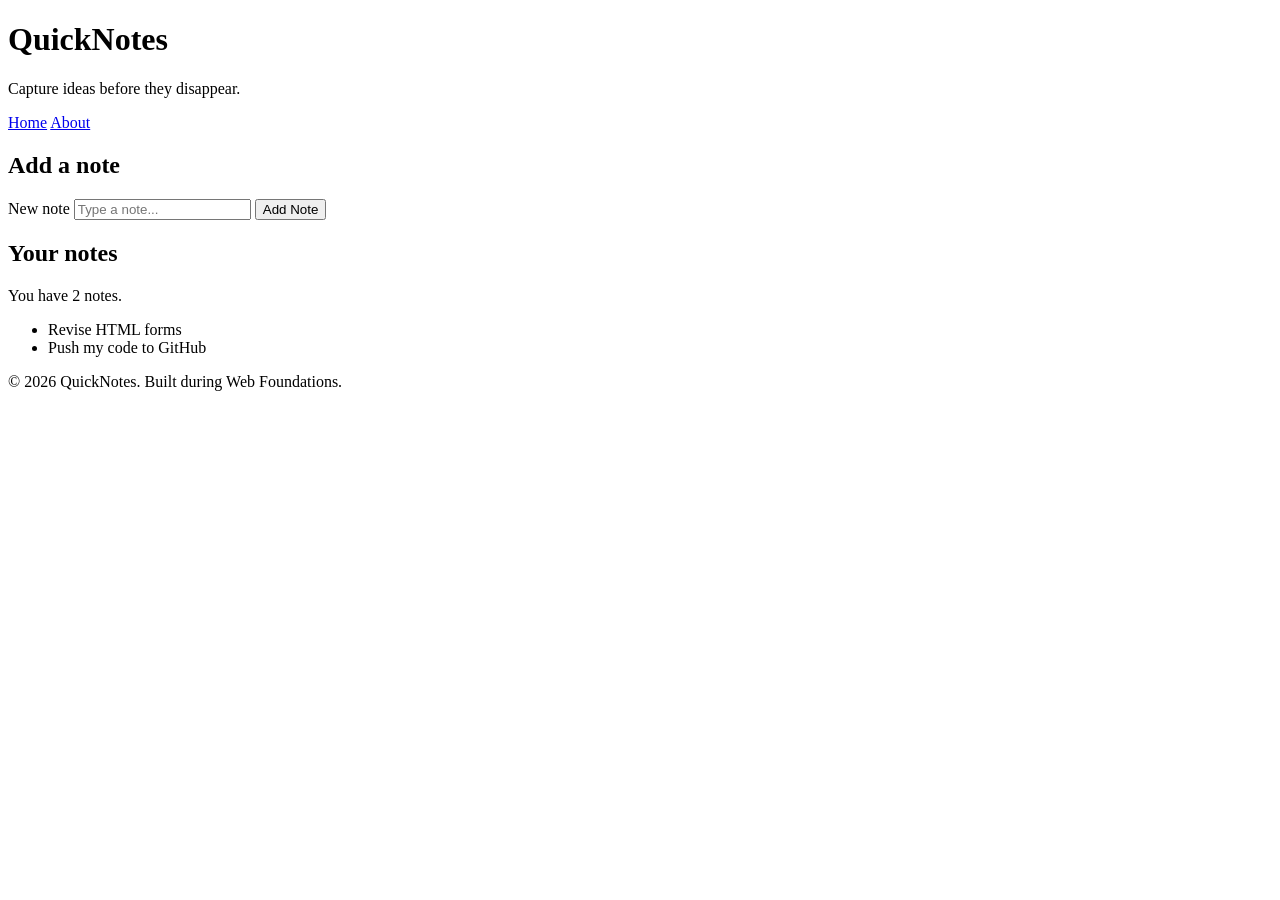
==== day2/index.html @ d4b6af60 "Html and Css combined" ====
<!doctype html>
<html lang="en">
  <head>
    <meta charset="UTF-8" />
    <meta name="viewport" content="width=device-width, initial-scale=1.0" />
    <title>QuickNotes</title>
  </head>
  <body>
    <header>
      <h1>QuickNotes</h1>
      <p>Capture ideas before they disappear.</p>
      <nav>
        <a href="index.html">Home</a>
        <a href="about.html">About</a>
      </nav>
    </header>

    <main>
      <section>
        <h2>Add a note</h2>
        <form id="note-form">
          <label for="note-input">New note</label>
          <input type="text" id="note-input" placeholder="Type a note..." />
          <button type="submit">Add Note</button>
        </form>
      </section>

      <section>
        <h2>Your notes</h2>
        <p id="note-count">You have 2 notes.</p>
        <ul id="notes-list">
          <li>Revise HTML forms</li>
          <li>Push my code to GitHub</li>
        </ul>
      </section>
    </main>

    <footer>
      <p>&copy; 2026 QuickNotes. Built during Web Foundations.</p>
    </footer>
  </body>
</html>
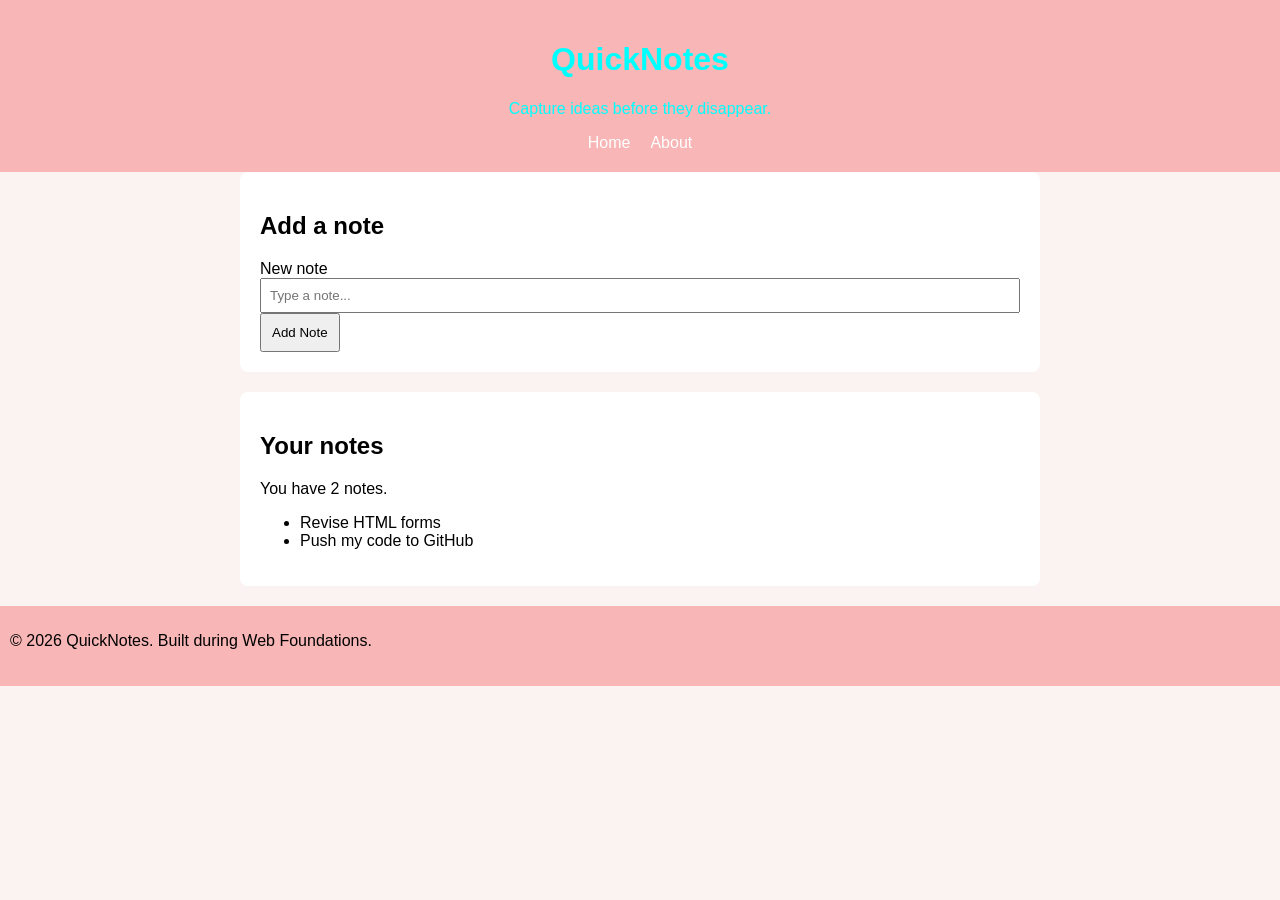
==== commit f0fa7a64: "CSS" ====
--- a/day2/index.html
+++ b/day2/index.html
@@ -4,6 +4,7 @@
     <meta charset="UTF-8" />
     <meta name="viewport" content="width=device-width, initial-scale=1.0" />
     <title>QuickNotes</title>
+    <link rel="stylesheet" href="style.css" />
   </head>
   <body>
     <header>
--- a/day2/style.css
+++ b/day2/style.css
@@ -0,0 +1,99 @@
+* {
+  box-sizing: border-box;
+}
+
+body {
+  font-family: Arial, sans-serif;
+  margin: 0;
+  padding: 0;
+  background-color: #fbf2f2;
+}
+
+header {
+  background-color: #f8b6b6;
+  padding: 20px;
+  text-align: center;
+  color: aqua;
+}
+
+nav {
+  display: flex;
+  justify-content: center;
+  gap: 20px;
+}
+
+nav a {
+  color: white;
+  text-decoration: none;
+}
+
+nav a:hover {
+  text-decoration: underline;
+}
+
+main {
+  margin: auto;
+  max-width: 800px;
+}
+
+section {
+  background-color: white;
+  padding: 20px;
+  margin-bottom: 20px;
+  border-radius: 8px;
+}
+
+.features {
+  display: grid;
+  grid-template-columns: repeat(auto-fit, minmax(180px, 1fr));
+  gap: 20px;
+}
+
+table {
+  width: 100%;
+  border-collapse: collapse;
+}
+
+th,
+td {
+  border: 1px solid #ddd;
+  padding: 8px;
+  text-align: center;
+}
+th {
+  color: rgb(247, 151, 26);
+  text-decoration: underline;
+}
+
+#form {
+  display: flex;
+  flex-direction: column;
+  gap: 10px;
+}
+
+input,
+textarea {
+  width: 100%;
+  padding: 8px;
+}
+button {
+  transition: 0.3s;
+  padding: 10px;
+}
+button:hover {
+  transform: translateY(-2px);
+}
+
+footer {
+  padding: 10px 0px 20px 10px;
+  background-color: #f8b6b6;
+}
+
+@media (max-width: 600px) {
+  header {
+    padding: 10px;
+  }
+  header h1 {
+    font-size: 28px;
+  }
+}
